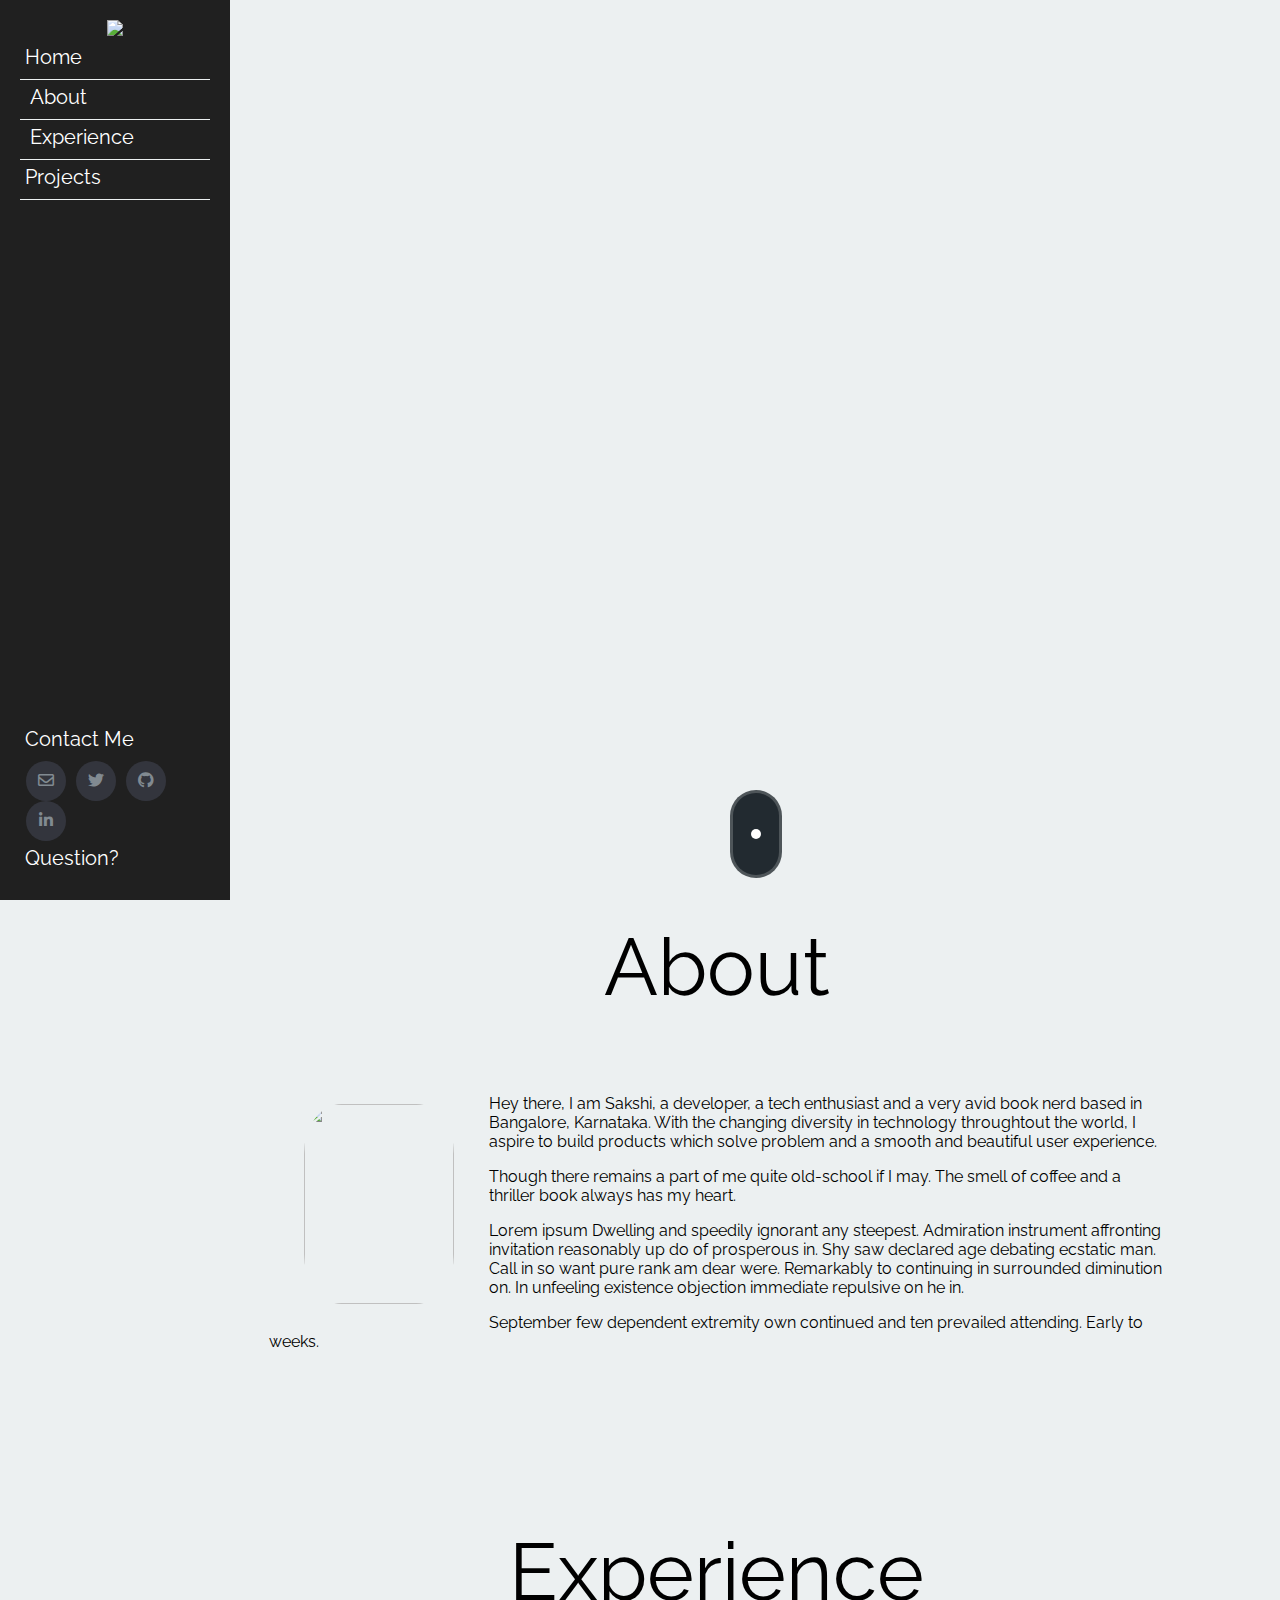
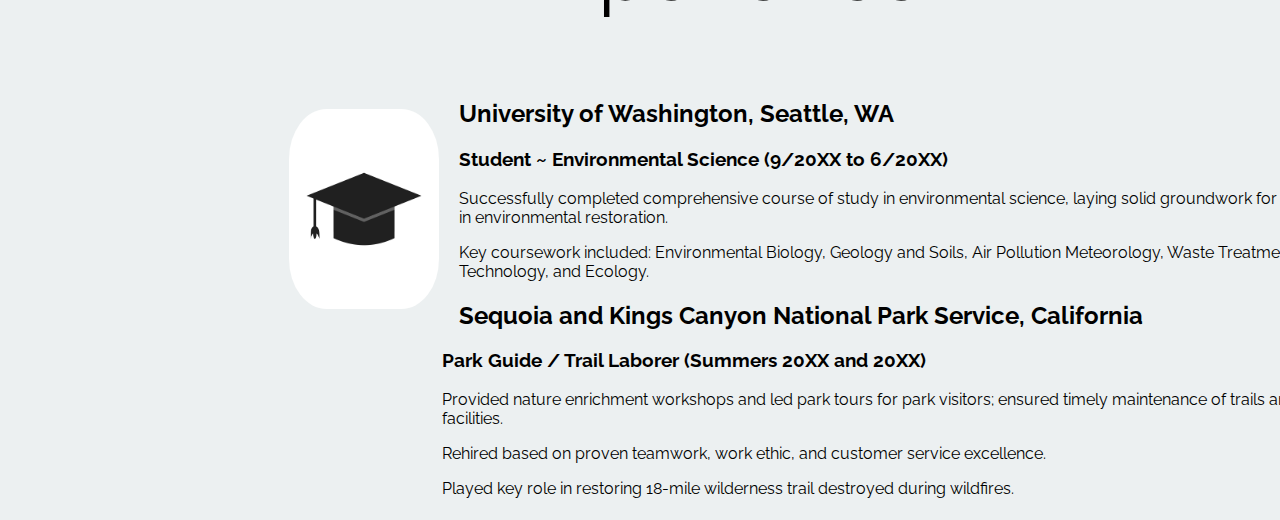
==== portfolio.html @ f4ca4c88 "Merge pull request #2 from sanchitkaul99/main" ====
<!DOCTYPE html>
<html>
<head>
    <meta charset='utf-8'>
    <meta http-equiv='X-UA-Compatible' content='IE=edge'>
    <title>portfolio</title>
    <meta name='viewport' content='width=device-width, initial-scale=1'>
    <link rel='stylesheet' type='text/css' media='screen' href='portf.css'>
    <!-- Font Awesome -->
	<link rel="stylesheet" href="https://use.fontawesome.com/releases/v5.8.2/css/all.css">
    <script src='main.js'></script>
</head>
<body>
    <!-- Nav bar -->
    <div class="sidebar">
        <!--   This section should be at the top -->
          <div class="section">
            <div class="logo"><img src="logo.png"></div>
            <div class="navmenu">
              <div class="item" >Home</a></div>
              <div class="item" href="#sec1"><a class="item" href="#sec1" style="text-decoration: none;">About</a></div>
              <div class="item" href="#sec2"><a class="item" href="#sec2" style="text-decoration: none;">Experience</a></div>
              <!-- <div class="item">About</div> -->
              <!-- <div class="item">Experience</div> -->
              <div class="item">Projects</div>
            </div>
          </div>
        <!--   This section should be at the bottom -->
          <div class="section">
            <div class="item">Contact Me</div>
            <!-- Social icons -->
            <div class="social">
                 <span class="icon tooltip"> <a class="mail" href="mailto:sakshisingh0520@gmail.com"><i class="far fa-envelope"></i></a><span class="tooltiptext">Click to copy my email address on your clipboard!</span></span>
                 <span class="icon"><a class="twitter" href="https://twitter.com/SakshiSingh05"><i class="fab fa-twitter"></i></a></span>
                 <span class="icon"><a class="dribbble" href="https://github.com/sakshisingh0598"><i class="fab fa-github"></i></a></span>
                 <span class="icon"><a class="linkedin" href="https://www.linkedin.com/in/sakshisingh0598"><i class="fab fa-linkedin-in"></i></a> </span> 
            </div>
            <!-- Social icons close -->
            <div class="item">Question?</div>
          </div>
        </div>
    <!-- Nav bar end -->
    <!-- Main background -->
      <main class="menu-padded">
        <div class="fullslider">
          <div class="scroll-button"> 
            <div class="mouse"></div>
          </div>
        </div>
      </main>
    <!-- Main background over -->
    <!-- About Section -->
    <section id="sec1"></section>
    <div class="content">
      <div class="about">
        <p class="heading">About</p>
        <div class="about-content">
          <div class="heyimg"> <img src="mypic.jpg"></div>
          <div class="hey">
            
            <p> Hey there, I am Sakshi, a developer, a tech enthusiast and a very avid book nerd based in Bangalore, Karnataka. With the changing diversity in technology 
              throughtout the world, I aspire to build products which solve problem and a smooth and beautiful user experience. </p>
          <p> Though there remains a part of me quite old-school if I may. The smell of coffee and a thriller book always has my heart. </p>
          <p> Lorem ipsum Dwelling and speedily ignorant any steepest. Admiration instrument affronting invitation reasonably up do of prosperous in. Shy saw declared age debating ecstatic man. Call in so want pure rank am dear were. Remarkably to continuing in surrounded diminution on. In unfeeling existence objection immediate repulsive on he in.</p>
          <p> September few dependent extremity own continued and ten prevailed attending. Early to weeks.</p>
          </div>
        </div>

      </div>

    </div>
    <section id="sec2"></section>
    <div class="content">
      <div class="exper">
        <p class="heading">Experience</p>
        <div class="exper-content">
          <div class="experimg"> <img src="hhh.jpg"></div>
          <div class="exper">
            <h2>University of Washington, Seattle, WA</h2>
            <h3>Student ~ Environmental Science (9/20XX to 6/20XX)</h3>
            <p>Successfully completed comprehensive course of study in environmental science, laying solid groundwork for career in environmental restoration.</p>
              <p> Key coursework included: Environmental Biology, Geology and Soils, Air Pollution Meteorology, Waste Treatment Technology, and Ecology. </p>
            
            <h2>Sequoia and Kings Canyon National Park Service, California</h2>
            <h3>Park Guide / Trail Laborer (Summers 20XX and 20XX)</h3>
            <p>Provided nature enrichment workshops and led park tours for park visitors; ensured timely maintenance of trails and park facilities.</p>
              <p>Rehired based on proven teamwork, work ethic, and customer service excellence.</p>
             <p> Played key role in restoring 18-mile wilderness trail destroyed during wildfires.</p>
             
          </div>
        </div>

      </div>

    </div>
    <!-- scripts -->
    <script>
      $(document).ready(function() {
	
	// Add class to mailto link
	// Needed to separate the disabling of the default action AND copy email to clipboard
	$('a[href^=mailto]').addClass('mailto-link');

	var mailto = $('.mailto-link');
	var messageCopy = 'Click to copy email address';
	var messageSuccess = 'Email address copied to clipboard';
	
	mailto.append('<span class="mailto-message"></span>');
	$('.mailto-message').append(messageCopy);
	
	// Disable opening your email client. yuk.
	$('a[href^=mailto]').click(function() {
		return false; 
	})
	
	// On click, get href and remove 'mailto:' from value
	// Store email address in a variable.
	mailto.click(function() {
		var href = $(this).attr('href');
		var email = href.replace('mailto:', '');
		copyToClipboard(email);
		$('.mailto-message').empty().append(messageSuccess);
		setTimeout(function() {
			$('.mailto-message').empty().append(messageCopy);}, 2000); 
	});
	
});

// Grabbed this from Stack Overflow.
// Copies the email variable to clipboard
function copyToClipboard(text) {
    var dummy = document.createElement("input");
    document.body.appendChild(dummy);
    dummy.setAttribute('value', text);
    dummy.select();
    document.execCommand('copy');
    document.body.removeChild(dummy);
}
      </script>
</body>
</html>
---- portf.css ----
@import url('https://fonts.googleapis.com/css?family=Raleway:200');

body {
  margin: 0;
  background: #ecf0f1;
}
html
{
	scroll-behavior: smooth;
}
.sidebar {
  display: flex;
  flex-direction: column;
  justify-content: space-between;
  flex-wrap: wrap;
  position:fixed;
  height: 100vh;
  width: 18vw;
  font-family: raleway;
  background:#202020;
  z-index:3000;
}
.sidebar .section .logo{
  text-align: center;
}
.sidebar .item {
  color: white;
  font-size: 20px;
  padding: 5px;
  padding-bottom: 10px;
}
.sidebar .navmenu .item{
  border-bottom: 0.5px solid #ecf0f1;
}

.sidebar .section {
  padding: 20px;
}

.sidebar .img {
    width: 75%;
    height: 75%;
}
 .sidebar .social a{
      width:40px;
	  height:40px;
	  line-height:40px;
	  margin-left:6px;
	  margin-right:0;
	  border-radius:100%;
	  background-color:#33353d;
 }
 .social a{
    background-color:#eceeef;
    color:#818a91;
    font-size:16px;
    display:inline-block;
    line-height:44px;
    width:44px;
    height:44px;
    text-align:center;
    margin-right:8px;
    border-radius:100%;
    -webkit-transition:all .2s linear;
    -o-transition:all .2s linear;
    transition:all .2s linear
  }
.social a.mail:hover
	{
	  background-color:#c42121;
	}
.social a.twitter:hover
	{
	  background-color:#00aced;
	}
.social a.linkedin:hover
	{
	  background-color:#007bb6;
	}
.social a.dribbble:hover
	{
	  background-color:#161616;
  }
  .tooltip {
    position: relative;
    display: inline-block;
  }
  
  /* Tooltip text */
  .tooltip .tooltiptext {
    visibility: hidden;
    width: 150px;
    background-color: black;
    color: #fff;
    text-align: center;
    padding: 5px 0;
    border-radius: 6px;
   
    /* Position the tooltip text - see examples below! */
    position: absolute;
    z-index: 1;
  }
  
  /* Show the tooltip text when you mouse over the tooltip container */
  .tooltip:hover .tooltiptext {
    visibility: visible;
  }

  .tooltip .tooltiptext::after {
    content: " ";
    position: absolute;
    top: 50%;
    right: 100%; /* To the left of the tooltip */
    margin-top: -5px;
    border-width: 5px;
    border-style: solid;
    border-color: transparent black transparent transparent;
  }

  
  
  .menu-padded{
    width: 82vw;
    height: 100vh;
    z-index: 100;
    padding-left: 18vw;
  }
  .fullslider{
    background: url(back2.jpg) no-repeat;
    background-size: 100% 100%;
    opacity: 100%;
    width:82vw;
    height:100vh;
    overflow: hidden;
    position: relative;
	font-family: raleway;
	
  }
  /* Scroll Animation */
  .menu-padded .fullslider .scroll-button{
    
      position: absolute;
      right: 0;
      bottom: 2.5vh;
      left: 0;
      margin-left:39vw;

  }
  @import url(https://fonts.googleapis.com/css?family=Cabin);
 .mouse {
	 background: #4e5559 linear-gradient(transparent 0%, transparent 50%, #fff 50%, #fff 100%);
	 position: relative;
	 width: 52px;
	 height: 88px;
	 border-radius: 100px;
	 background-size: 100% 200%;
	 animation: colorSlide 5s linear infinite, nudgeMouse 5s ease-out infinite;
}
 .mouse:before, .mouse:after {
	 content: "";
	 position: absolute;
	 top: 0;
	 right: 0;
	 bottom: 0;
	 left: 0;
	 margin: auto;
}
 .mouse:before {
	 width: 46px;
	 height: 82px;
	 background-color: #222a30;
	 border-radius: 100px;
}
 .mouse:after {
	 background-color: #fff;
	 width: 10px;
	 height: 10px;
	 border-radius: 100%;
	 animation: trackBallSlide 5s linear infinite;
}
 @keyframes colorSlide {
	 0% {
		 background-position: 0% 100%;
	}
	 20% {
		 background-position: 0% 0%;
	}
	 21% {
		 background-color: #4e5559;
	}
	 29.99% {
		 background-color: #fff;
		 background-position: 0% 0%;
	}
	 30% {
		 background-color: #4e5559;
		 background-position: 0% 100%;
	}
	 50% {
		 background-position: 0% 0%;
	}
	 51% {
		 background-color: #4e5559;
	}
	 59% {
		 background-color: #fff;
		 background-position: 0% 0%;
	}
	 60% {
		 background-color: #4e5559;
		 background-position: 0% 100%;
	}
	 80% {
		 background-position: 0% 0%;
	}
	 81% {
		 background-color: #4e5559;
	}
	 90%, 100% {
		 background-color: #fff;
	}
}
 @keyframes trackBallSlide {
	 0% {
		 opacity: 1;
		 transform: scale(1) translateY(-20px);
	}
	 6% {
		 opacity: 1;
		 transform: scale(0.9) translateY(5px);
	}
	 14% {
		 opacity: 0;
		 transform: scale(0.4) translateY(40px);
	}
	 15%, 19% {
		 opacity: 0;
		 transform: scale(0.4) translateY(-20px);
	}
	 28%, 29.99% {
		 opacity: 1;
		 transform: scale(1) translateY(-20px);
	}
	 30% {
		 opacity: 1;
		 transform: scale(1) translateY(-20px);
	}
	 36% {
		 opacity: 1;
		 transform: scale(0.9) translateY(5px);
	}
	 44% {
		 opacity: 0;
		 transform: scale(0.4) translateY(40px);
	}
	 45%, 49% {
		 opacity: 0;
		 transform: scale(0.4) translateY(-20px);
	}
	 58%, 59.99% {
		 opacity: 1;
		 transform: scale(1) translateY(-20px);
	}
	 60% {
		 opacity: 1;
		 transform: scale(1) translateY(-20px);
	}
	 66% {
		 opacity: 1;
		 transform: scale(0.9) translateY(5px);
	}
	 74% {
		 opacity: 0;
		 transform: scale(0.4) translateY(40px);
	}
	 75%, 79% {
		 opacity: 0;
		 transform: scale(0.4) translateY(-20px);
	}
	 88%, 100% {
		 opacity: 1;
		 transform: scale(1) translateY(-20px);
	}
}
 @keyframes nudgeMouse {
	 0% {
		 transform: translateY(0);
	}
	 20% {
		 transform: translateY(8px);
	}
	 30% {
		 transform: translateY(0);
	}
	 50% {
		 transform: translateY(8px);
	}
	 60% {
		 transform: translateY(0);
	}
	 80% {
		 transform: translateY(8px);
	}
	 90% {
		 transform: translateY(0);
	}
}
 @keyframes nudgeText {
	 0% {
		 transform: translateY(0);
	}
	 20% {
		 transform: translateY(2px);
	}
	 30% {
		 transform: translateY(0);
	}
	 50% {
		 transform: translateY(2px);
	}
	 60% {
		 transform: translateY(0);
	}
	 80% {
		 transform: translateY(2px);
	}
	 90% {
		 transform: translateY(0);
	}
}
 @keyframes colorText {
	 21% {
		 color: #4e5559;
	}
	 30% {
		 color: #fff;
	}
	 51% {
		 color: #4e5559;
	}
	 60% {
		 color: #fff;
	}
	 81% {
		 color: #4e5559;
	}
	 90% {
		 color: #fff;
	}
}
 
  /* Animation over */
  /* About Section  */
.content .about {
	z-index: 100;
	padding-left: 12vw;
	height: 65vh;
	font-family: raleway;
	text-align: center;
	margin: 10px 20px;
}
.content .about .heading{
	font-size: 80px;
	margin-top: 20px;
}
.content .about .about-content{
	text-align: center;
	width: 70vw;
    margin: auto auto;
}
.content .about .about-content img{
	height: 200px;
	width: 150px;
	border-radius: 25%;
}
.content .about .about-content .heyimg{
	justify-content: center;
	margin:10px 35px;
	float:left;
}
.content .about .about-content .hey{
	width:70vw;
	height:45vh;
	text-align: left;

}

/* About section Over */

/* Experience Section */

.content .exper {
	z-index: 100;
	padding-left: 12vw;
	height: 65vh;
	font-family: raleway;
	text-align: center;
	margin: 10px 20px;
}
.content .exper .heading{
	font-size: 80px;
	margin-top: 20px;
}
.content .exper .exper-content{
	text-align: center;
	width: 70vw;
    margin: auto auto;
}
.content .exper .exper-content img{
	height: 200px;
	width: 150px;
	border-radius: 25%;
}
.content .exper .exper-content .experimg{
	justify-content: center;
	margin:10px 20px;
	float:left;
}
.content .exper .exper-content .exper{
	width:70vw;
	height:45vh;
	text-align: left;
	/* margin-left: 190px; */

}
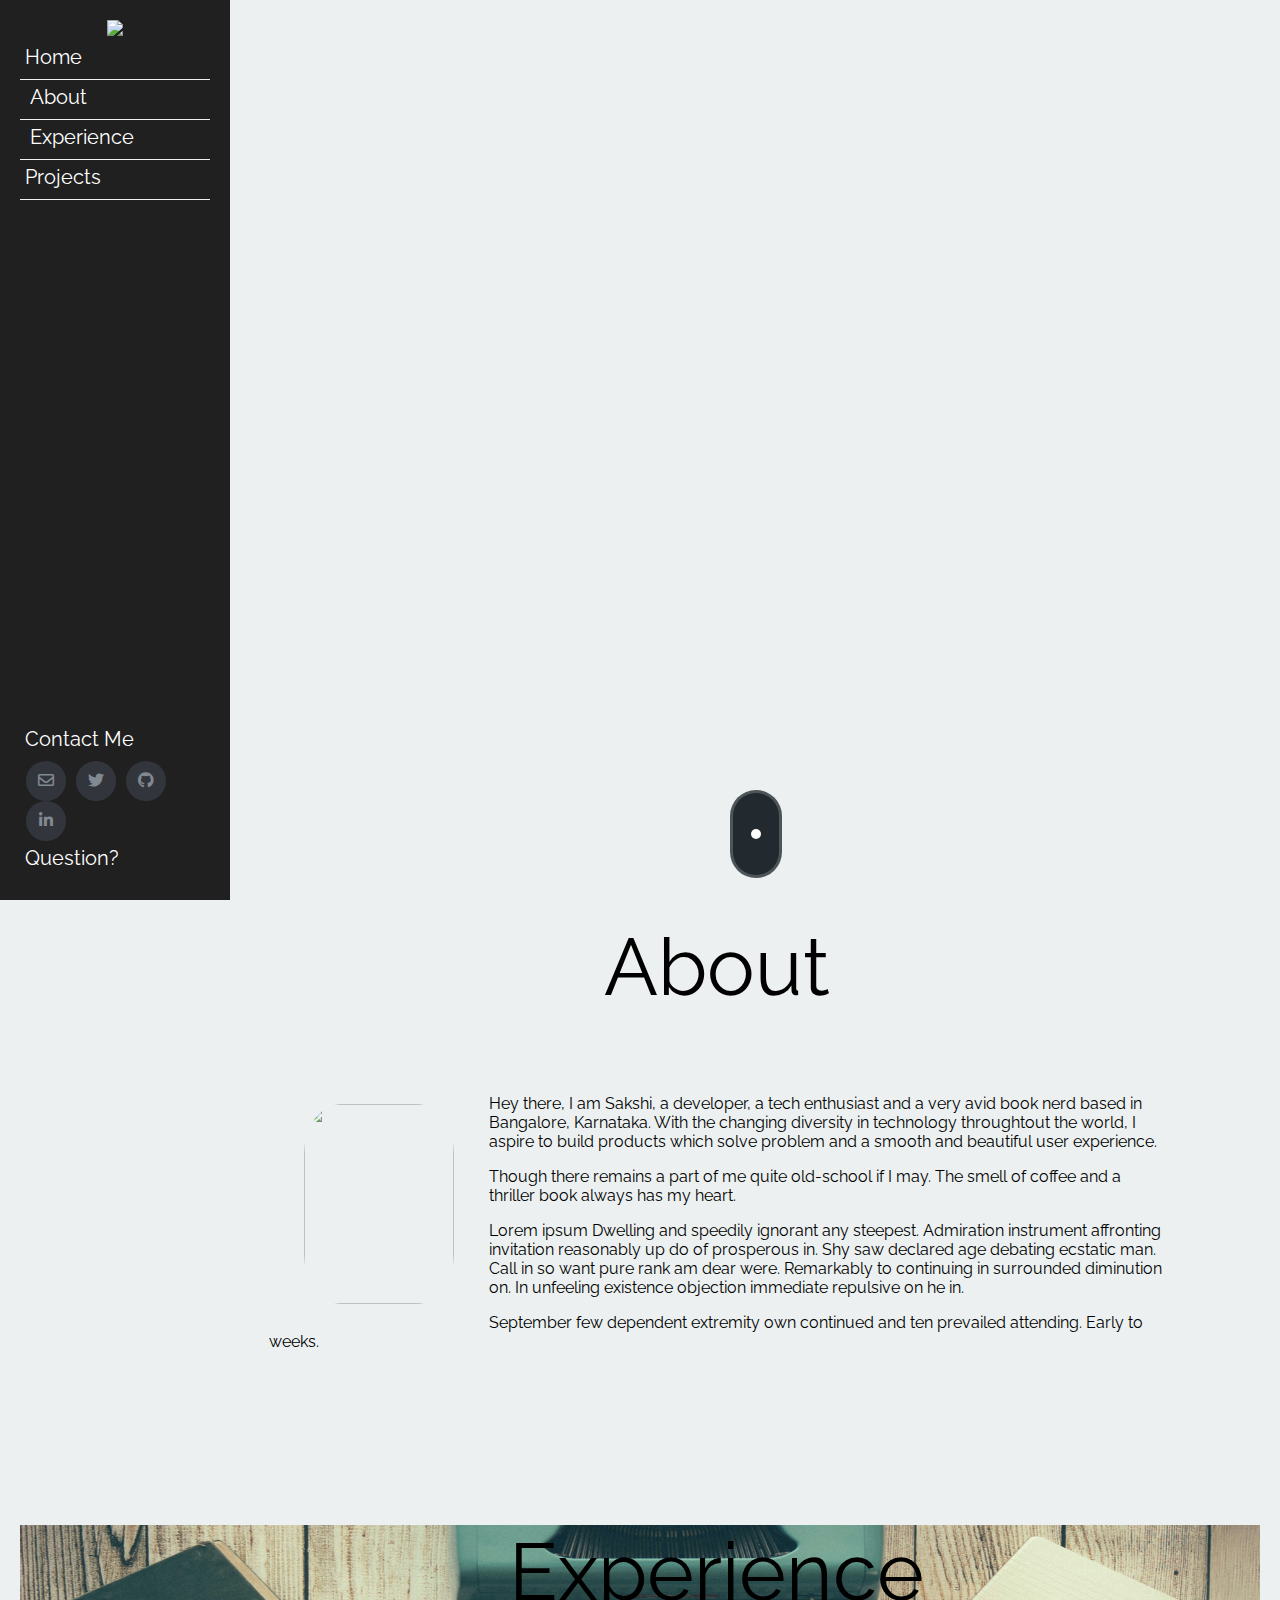
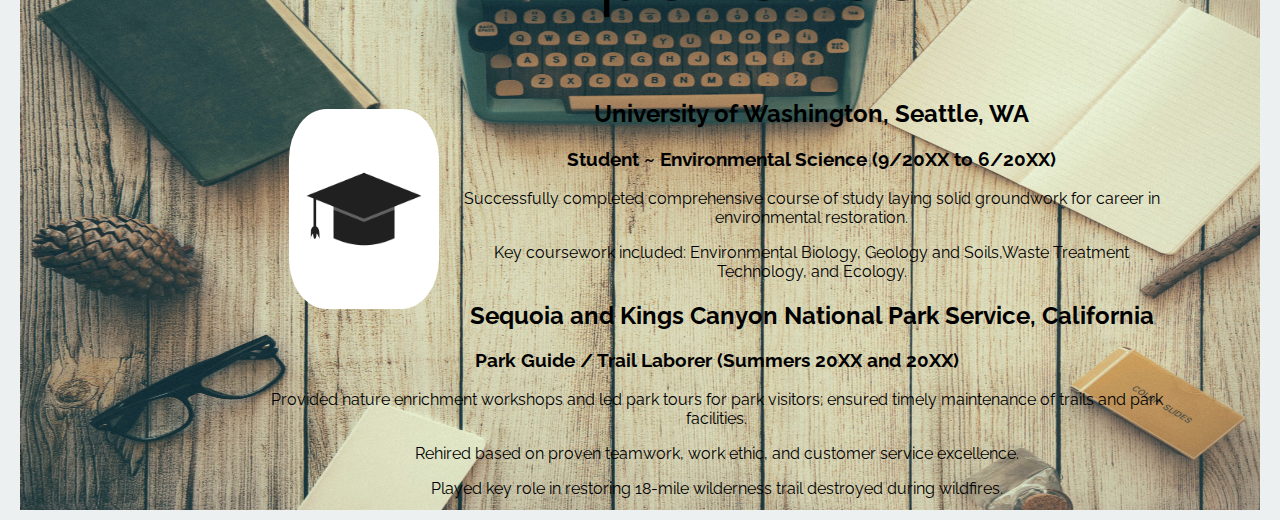
==== commit 1495dce6: "Merge pull request #3 from sanchitkaul99/main" ====
--- a/portfolio.html
+++ b/portfolio.html
@@ -68,18 +68,18 @@
 
       </div>
 
-    </div>
+    </div class="experd">
     <section id="sec2"></section>
     <div class="content">
       <div class="exper">
         <p class="heading">Experience</p>
         <div class="exper-content">
           <div class="experimg"> <img src="hhh.jpg"></div>
-          <div class="exper">
+          <div>
             <h2>University of Washington, Seattle, WA</h2>
             <h3>Student ~ Environmental Science (9/20XX to 6/20XX)</h3>
-            <p>Successfully completed comprehensive course of study in environmental science, laying solid groundwork for career in environmental restoration.</p>
-              <p> Key coursework included: Environmental Biology, Geology and Soils, Air Pollution Meteorology, Waste Treatment Technology, and Ecology. </p>
+            <p>Successfully completed comprehensive course of study laying solid groundwork for career in environmental restoration.</p>
+              <p> Key coursework included: Environmental Biology, Geology and Soils,Waste Treatment Technology, and Ecology. </p>
             
             <h2>Sequoia and Kings Canyon National Park Service, California</h2>
             <h3>Park Guide / Trail Laborer (Summers 20XX and 20XX)</h3>
--- a/portf.css
+++ b/portf.css
@@ -396,6 +396,10 @@
 	font-family: raleway;
 	text-align: center;
 	margin: 10px 20px;
+	/* background-image: url(exp1.jpg) no-repeat; */
+	background: url(exp1.jpg) no-repeat;
+    background-size: 100% 100%;
+    opacity: 100%;
 }
 .content .exper .heading{
 	font-size: 80px;
@@ -422,4 +426,10 @@
 	text-align: left;
 	/* margin-left: 190px; */
 
-}+}
+body
+{
+	overflow-y: scroll;
+	overflow-x: hidden;
+}
+
